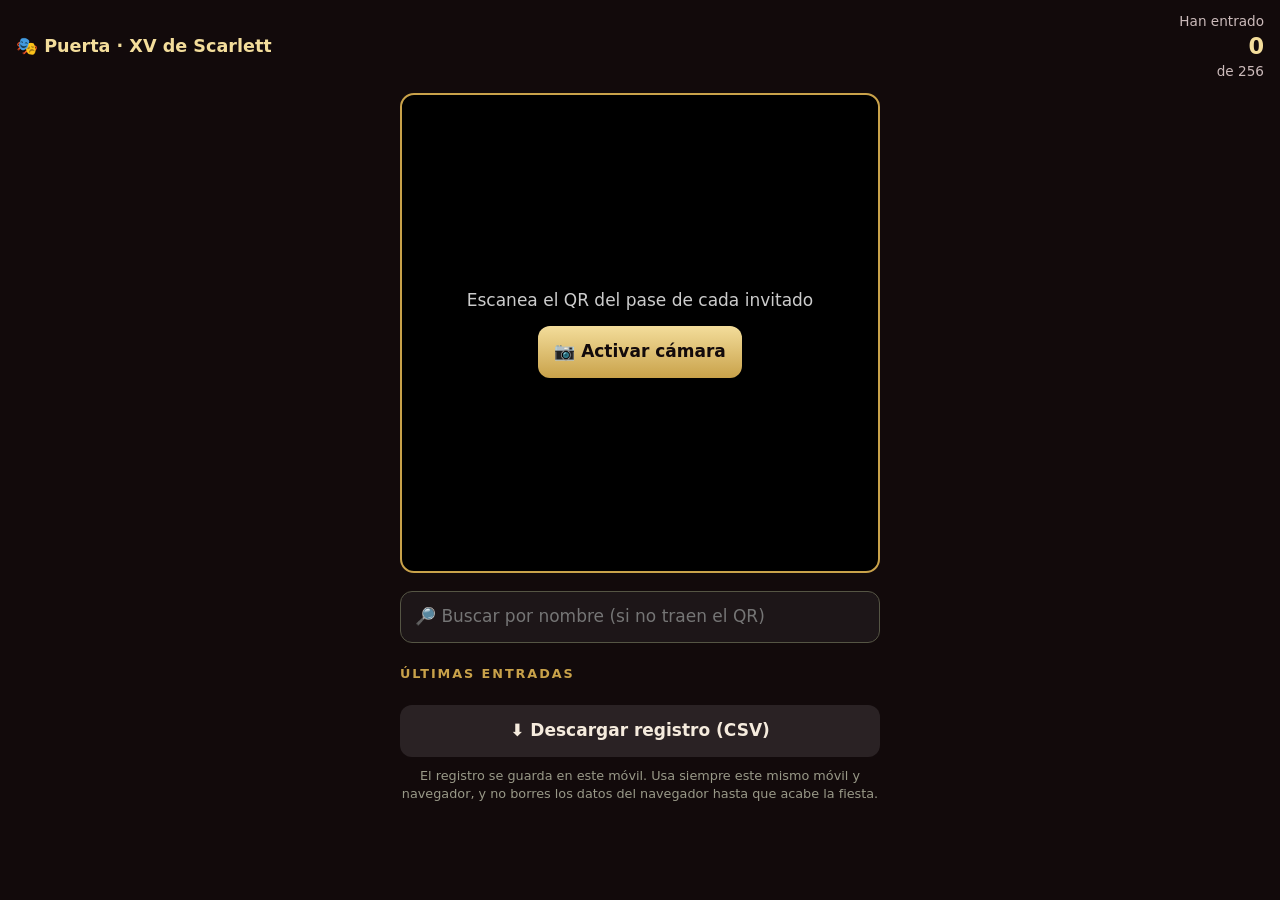
==== puerta.html @ 096795a8 "Pase con QR, página de puerta y códigos protegidos" ====
<!doctype html>
<html lang="es">
<head>
  <meta charset="utf-8">
  <meta name="viewport" content="width=device-width, initial-scale=1, viewport-fit=cover">
  <meta name="robots" content="noindex, nofollow">
  <title>Puerta · XV de Scarlett</title>
  <meta name="theme-color" content="#120A0B">
  <link rel="icon" href="assets/antifaz.svg" type="image/svg+xml">
  <style>
    :root { --burdeos:#6B0F1A; --dorado:#C9A24A; --dorado-claro:#F3DD9B; --negro:#120A0B; --marfil:#F5EBDD; --verde:#1F7A4A; --rojo:#B3261E; }
    * { box-sizing: border-box; margin: 0; padding: 0; }
    [hidden] { display: none !important; }
    body { min-height: 100svh; background: var(--negro); color: var(--marfil); font: 17px/1.4 -apple-system, system-ui, "Segoe UI", Roboto, sans-serif; padding: 12px 16px 40px; }
    header { display: flex; justify-content: space-between; align-items: center; gap: 10px; margin-bottom: 12px; }
    h1 { font-size: 1.1rem; color: var(--dorado-claro); font-weight: 700; }
    .total { text-align: right; font-size: .85rem; color: #cbb; }
    .total b { display: block; font-size: 1.4rem; color: var(--dorado-claro); }
    .camara { position: relative; width: 100%; max-width: 480px; margin: 0 auto; aspect-ratio: 1; background: #000; border-radius: 14px; overflow: hidden; border: 2px solid var(--dorado); }
    video { width: 100%; height: 100%; object-fit: cover; display: block; }
    .mira { position: absolute; inset: 18%; border: 3px solid rgba(243,221,155,.85); border-radius: 12px; box-shadow: 0 0 0 999px rgba(0,0,0,.35); pointer-events: none; }
    .camara-off { position: absolute; inset: 0; display: grid; place-items: center; text-align: center; padding: 20px; color: #ccc; }
    button { font: inherit; border: 0; border-radius: 12px; padding: 14px 16px; font-weight: 700; cursor: pointer; }
    .b-oro { background: linear-gradient(180deg, var(--dorado-claro), var(--dorado)); color: var(--negro); }
    .b-verde { background: var(--verde); color: #fff; }
    .b-gris { background: #2a2224; color: var(--marfil); }
    .ancho { width: 100%; }
    .fila { display: flex; gap: 10px; margin-top: 10px; }
    .fila > * { flex: 1; }
    .resultado { margin: 14px auto 0; max-width: 480px; border-radius: 16px; padding: 18px; text-align: center; border: 3px solid transparent; }
    .resultado.ok { background: #10301f; border-color: var(--verde); }
    .resultado.lleno { background: #3a0f0d; border-color: var(--rojo); }
    .resultado.mal { background: #2a2224; border-color: #777; }
    .r-icono { font-size: 2.6rem; line-height: 1; }
    .r-nombre { font-size: 1.6rem; font-weight: 800; margin: 6px 0 2px; color: #fff; }
    .r-detalle { font-size: 1.05rem; color: #ddd; }
    .r-cuenta { font-size: 2.4rem; font-weight: 800; margin: 8px 0 2px; }
    .resultado.ok .r-cuenta { color: #7CE0A6; }
    .resultado.lleno .r-cuenta { color: #FF8A80; }
    .buscar { max-width: 480px; margin: 18px auto 0; }
    input { width: 100%; font: inherit; padding: 13px 14px; border-radius: 12px; border: 1px solid #554; background: #1d1618; color: #fff; }
    .lista { list-style: none; margin-top: 6px; }
    .lista li { padding: 12px 10px; border-bottom: 1px solid #332; display: flex; justify-content: space-between; gap: 10px; cursor: pointer; }
    .lista li span:last-child { color: #bba; white-space: nowrap; }
    .seccion { max-width: 480px; margin: 22px auto 0; }
    .seccion h2 { font-size: .8rem; letter-spacing: .15em; text-transform: uppercase; color: var(--dorado); margin-bottom: 6px; }
    .historial li { cursor: default; font-size: .95rem; }
    .aviso { font-size: .8rem; color: #998; margin-top: 10px; text-align: center; }
  </style>
</head>
<body>
  <header>
    <h1>🎭 Puerta · XV de Scarlett</h1>
    <div class="total">Han entrado<b id="totalDentro">0</b>de <span id="totalEsperado">0</span></div>
  </header>

  <div class="camara">
    <video id="video" playsinline muted></video>
    <div class="mira" id="mira" hidden></div>
    <div class="camara-off" id="camaraOff">
      <div>
        <p style="margin-bottom:14px">Escanea el QR del pase de cada invitado</p>
        <button class="b-oro" id="activar">📷 Activar cámara</button>
      </div>
    </div>
  </div>

  <div class="resultado" id="resultado" hidden>
    <div class="r-icono" id="rIcono"></div>
    <div class="r-nombre" id="rNombre"></div>
    <div class="r-detalle" id="rDetalle"></div>
    <div class="r-cuenta" id="rCuenta"></div>
    <div class="fila" id="rBotones">
      <button class="b-verde" id="entra1">+1 entra</button>
      <button class="b-verde" id="entranTodos"></button>
    </div>
    <div class="fila">
      <button class="b-gris" id="corregir">−1 corregir</button>
      <button class="b-oro" id="siguiente">Escanear siguiente</button>
    </div>
  </div>

  <div class="buscar">
    <input id="buscar" type="search" placeholder="🔎 Buscar por nombre (si no traen el QR)" autocomplete="off">
    <ul class="lista" id="resultados"></ul>
  </div>

  <div class="seccion">
    <h2>Últimas entradas</h2>
    <ul class="lista historial" id="historial"></ul>
  </div>

  <div class="seccion">
    <button class="b-gris ancho" id="exportar">⬇️ Descargar registro (CSV)</button>
    <p class="aviso">El registro se guarda en este móvil. Usa siempre este mismo móvil y navegador, y no borres los datos del navegador hasta que acabe la fiesta.</p>
  </div>

  <script src="assets/vendor/jsQR.min.js"></script>
  <script>
  (function () {
    const $ = (s) => document.querySelector(s);
    const CLAVE = "xv-scarlett-puerta";
    let invitados = {};          // huella → {nombre, pases, limite}
    let estado = { dentro: {}, log: [] };
    try { estado = JSON.parse(localStorage.getItem(CLAVE)) || estado; } catch (e) {}
    const guardar = () => { try { localStorage.setItem(CLAVE, JSON.stringify(estado)); } catch (e) {} };
    let actual = null;           // huella del invitado mostrado
    let escaneando = false, stream = null;

    async function huella(txt) {
      const buf = await crypto.subtle.digest("SHA-256", new TextEncoder().encode(txt));
      return Array.from(new Uint8Array(buf)).map((b) => b.toString(16).padStart(2, "0")).join("").slice(0, 24);
    }
    const nombreDe = (inv) => inv.nombre || "Invitado especial";
    const dentro = (h) => estado.dentro[h] || 0;

    function totales() {
      let t = 0, e = 0;
      for (const [h, inv] of Object.entries(invitados)) { e += inv.limite || 0; t += dentro(h); }
      $("#totalDentro").textContent = t;
      $("#totalEsperado").textContent = e;
    }

    function historial() {
      const ul = $("#historial"); ul.innerHTML = "";
      estado.log.slice(-12).reverse().forEach((r) => {
        const li = document.createElement("li");
        li.innerHTML = "<span></span><span></span>";
        li.children[0].textContent = (r.n > 0 ? "✅ " : "↩️ ") + r.nombre;
        li.children[1].textContent = (r.n > 0 ? "+" : "") + r.n + " · " + r.hora;
        ul.appendChild(li);
      });
    }

    function mostrar(h) {
      actual = h;
      const inv = invitados[h];
      const box = $("#resultado");
      box.hidden = false;
      box.className = "resultado";
      if (!inv) {
        box.classList.add("mal");
        $("#rIcono").textContent = "❌";
        $("#rNombre").textContent = "Pase no válido";
        $("#rDetalle").textContent = "Este código no es de ninguna invitación.";
        $("#rCuenta").textContent = "";
        $("#rBotones").hidden = true; $("#corregir").hidden = true;
      } else {
        const lim = inv.limite || 0, d = dentro(h), faltan = Math.max(lim - d, 0);
        const familia = !inv.pases;
        box.classList.add(faltan > 0 ? "ok" : "lleno");
        $("#rIcono").textContent = faltan > 0 ? "✅" : "⛔";
        $("#rNombre").textContent = nombreDe(inv);
        $("#rDetalle").textContent = (familia ? "Familia · límite en puerta: " : "Invitación para ") + lim + (lim === 1 ? " persona" : " personas");
        $("#rCuenta").textContent = faltan > 0 ? `Han entrado ${d} de ${lim}` : `YA ENTRARON ${d} de ${lim}`;
        $("#rBotones").hidden = faltan === 0; $("#corregir").hidden = d === 0;
        $("#entranTodos").hidden = faltan < 2;
        $("#entranTodos").textContent = `Entran ${faltan}`;
      }
      box.scrollIntoView({ behavior: "smooth", block: "center" });
    }

    function registrar(n) {
      const inv = invitados[actual]; if (!inv) return;
      const lim = inv.limite || 0;
      const nuevo = Math.min(Math.max(dentro(actual) + n, 0), lim);
      const real = nuevo - dentro(actual);
      if (!real) return;
      estado.dentro[actual] = nuevo;
      estado.log.push({ h: actual, nombre: nombreDe(inv), n: real, hora: new Date().toLocaleTimeString("es-BO", { hour: "2-digit", minute: "2-digit" }) });
      guardar(); totales(); historial(); mostrar(actual);
    }
    $("#entra1").onclick = () => registrar(1);
    $("#entranTodos").onclick = () => { const inv = invitados[actual]; registrar((inv.limite || 0) - dentro(actual)); };
    $("#corregir").onclick = () => registrar(-1);
    $("#siguiente").onclick = () => { $("#resultado").hidden = true; actual = null; window.scrollTo({ top: 0, behavior: "smooth" }); iniciar(); };

    // --- Cámara y lectura del QR ---
    const video = $("#video");
    const lienzo = document.createElement("canvas");
    const ctx = lienzo.getContext("2d", { willReadFrequently: true });
    async function iniciar() {
      if (escaneando) return;
      try {
        if (!stream) stream = await navigator.mediaDevices.getUserMedia({ video: { facingMode: "environment" }, audio: false });
        video.srcObject = stream; await video.play();
        $("#camaraOff").hidden = true; $("#mira").hidden = false;
        escaneando = true; requestAnimationFrame(leer);
      } catch (e) {
        $("#camaraOff").hidden = false;
        $("#camaraOff").querySelector("p").textContent = "No pude abrir la cámara. Revisa el permiso del navegador o usa la búsqueda por nombre.";
      }
    }
    function leer() {
      if (!escaneando) return;
      if (video.readyState === video.HAVE_ENOUGH_DATA) {
        const w = 480, hgt = Math.round(480 * video.videoHeight / video.videoWidth);
        lienzo.width = w; lienzo.height = hgt;
        ctx.drawImage(video, 0, 0, w, hgt);
        const res = jsQR(ctx.getImageData(0, 0, w, hgt).data, w, hgt, { inversionAttempts: "dontInvert" });
        if (res && res.data) { escaneando = false; leido(res.data); return; }
      }
      requestAnimationFrame(leer);
    }
    async function leido(texto) {
      if (navigator.vibrate) navigator.vibrate(120);
      let codigo = texto.trim();
      try { codigo = new URL(texto).searchParams.get("i") || codigo; } catch (e) {}
      mostrar(await huella(codigo.trim().toLowerCase()));
    }
    $("#activar").onclick = iniciar;

    // --- Búsqueda por nombre ---
    const norm = (t) => (t || "").normalize("NFD").replace(/[̀-ͯ]/g, "").toLowerCase();
    $("#buscar").addEventListener("input", (e) => {
      const q = norm(e.target.value.trim()), ul = $("#resultados");
      ul.innerHTML = "";
      if (q.length < 2) return;
      Object.entries(invitados).filter(([, inv]) => inv.nombre && norm(inv.nombre).includes(q)).slice(0, 8).forEach(([h, inv]) => {
        const li = document.createElement("li");
        li.innerHTML = "<span></span><span></span>";
        li.children[0].textContent = inv.nombre;
        li.children[1].textContent = `${dentro(h)} / ${inv.limite}`;
        li.onclick = () => { escaneando = false; ul.innerHTML = ""; e.target.value = ""; mostrar(h); };
        ul.appendChild(li);
      });
    });

    // --- Exportar ---
    $("#exportar").onclick = () => {
      const filas = [["Nombre", "Límite", "Han entrado"]];
      for (const [h, inv] of Object.entries(invitados)) filas.push([nombreDe(inv), inv.limite, dentro(h)]);
      filas.push([], ["Hora", "Nombre", "Movimiento"]);
      estado.log.forEach((r) => filas.push([r.hora, r.nombre, r.n]));
      const csv = "﻿" + filas.map((f) => f.map((v) => `"${String(v ?? "").replace(/"/g, '""')}"`).join(";")).join("\n");
      const a = document.createElement("a");
      a.href = URL.createObjectURL(new Blob([csv], { type: "text/csv" }));
      a.download = "entradas-xv-scarlett.csv"; a.click();
    };

    fetch("invitados.json", { cache: "no-cache" }).then((r) => r.json()).then((d) => { invitados = d; totales(); historial(); });
  })();
  </script>
</body>
</html>
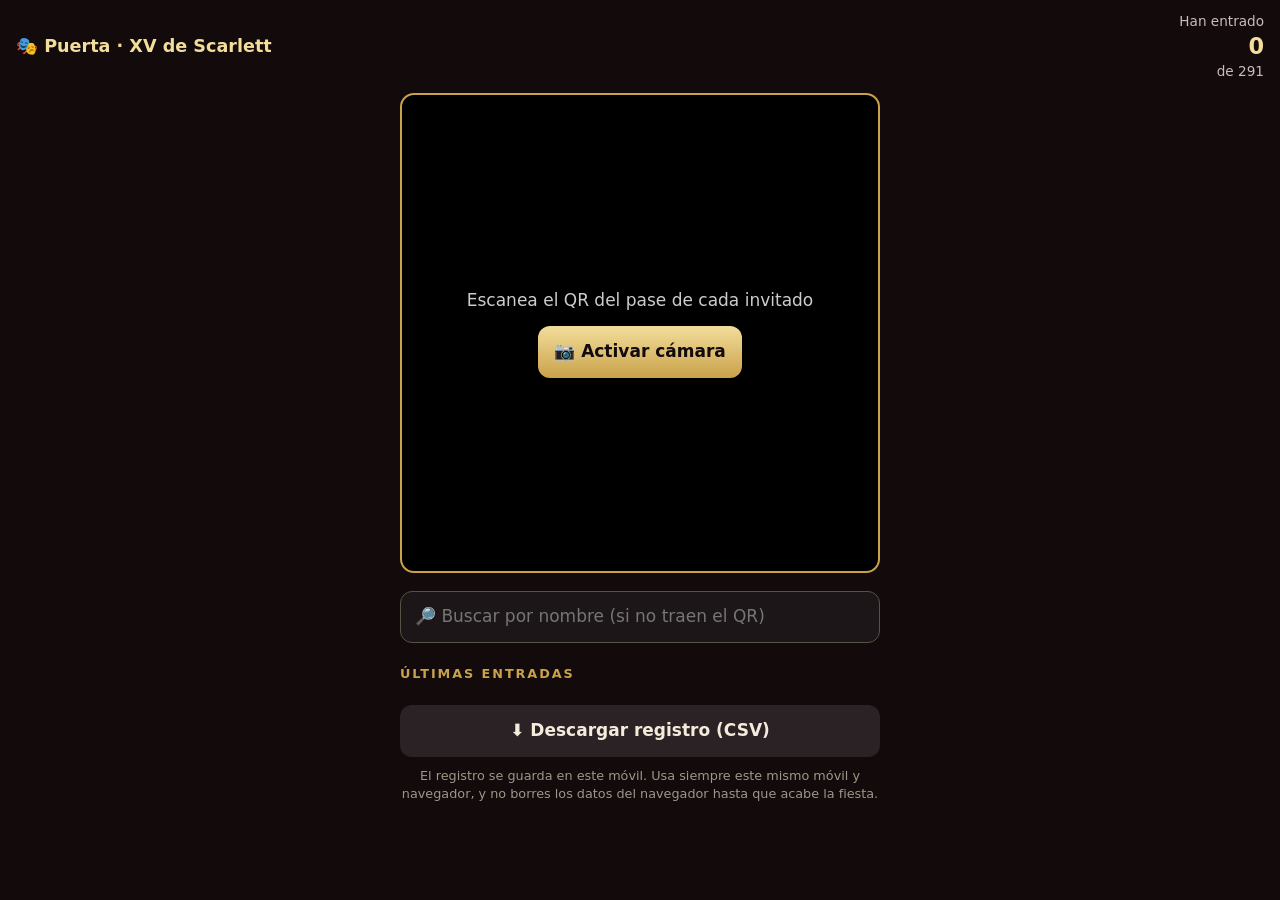
==== commit ab09c41d: "Invitados especiales" ====
--- a/puerta.html
+++ b/puerta.html
@@ -45,6 +45,9 @@
     .seccion { max-width: 480px; margin: 22px auto 0; }
     .seccion h2 { font-size: .8rem; letter-spacing: .15em; text-transform: uppercase; color: var(--dorado); margin-bottom: 6px; }
     .historial li { cursor: default; font-size: .95rem; }
+    .selector { display: flex; align-items: center; justify-content: space-between; gap: 6px; flex: 0 0 44%; }
+    .selector button { flex: 1; font-size: 1.4rem; padding: 10px 0; }
+    .selector span { min-width: 2ch; text-align: center; font-size: 1.8rem; font-weight: 800; }
     .aviso { font-size: .8rem; color: #998; margin-top: 10px; text-align: center; }
   </style>
 </head>
@@ -71,8 +74,12 @@
     <div class="r-detalle" id="rDetalle"></div>
     <div class="r-cuenta" id="rCuenta"></div>
     <div class="fila" id="rBotones">
-      <button class="b-verde" id="entra1">+1 entra</button>
-      <button class="b-verde" id="entranTodos"></button>
+      <div class="selector">
+        <button class="b-gris" id="menos" aria-label="Uno menos">−</button>
+        <span id="cantidad">1</span>
+        <button class="b-gris" id="mas" aria-label="Uno más">+</button>
+      </div>
+      <button class="b-verde" id="confirmar"></button>
     </div>
     <div class="fila">
       <button class="b-gris" id="corregir">−1 corregir</button>
@@ -116,7 +123,7 @@
 
     function totales() {
       let t = 0, e = 0;
-      for (const [h, inv] of Object.entries(invitados)) { e += inv.limite || 0; t += dentro(h); }
+      for (const [h, inv] of Object.entries(invitados)) { if (inv.prueba) continue; e += inv.limite || 0; t += dentro(h); }
       $("#totalDentro").textContent = t;
       $("#totalEsperado").textContent = e;
     }
@@ -146,16 +153,22 @@
         $("#rCuenta").textContent = "";
         $("#rBotones").hidden = true; $("#corregir").hidden = true;
       } else {
-        const lim = inv.limite || 0, d = dentro(h), faltan = Math.max(lim - d, 0);
+        const lim = inv.limite || 0, d = dentro(h);
         const familia = !inv.pases;
+        // Familias: el número es solo un estimado, nunca se bloquea
+        const faltan = familia ? Infinity : Math.max(lim - d, 0);
         box.classList.add(faltan > 0 ? "ok" : "lleno");
         $("#rIcono").textContent = faltan > 0 ? "✅" : "⛔";
         $("#rNombre").textContent = nombreDe(inv);
-        $("#rDetalle").textContent = (familia ? "Familia · límite en puerta: " : "Invitación para ") + lim + (lim === 1 ? " persona" : " personas");
-        $("#rCuenta").textContent = faltan > 0 ? `Han entrado ${d} de ${lim}` : `YA ENTRARON ${d} de ${lim}`;
+        $("#rDetalle").textContent = familia ? `${inv.especial ? "Invitado especial" : "Familia"} · estimado: ${lim} ${lim === 1 ? "persona" : "personas"}`
+                                             : `Invitación para ${lim} ${lim === 1 ? "persona" : "personas"}`;
+        $("#rCuenta").textContent = familia ? `Han entrado ${d} (estimado ${lim})${d > lim ? " · más de lo previsto, sin problema" : ""}`
+                                            : (faltan > 0 ? `Han entrado ${d} de ${lim}` : `YA ENTRARON ${d} de ${lim}`);
         $("#rBotones").hidden = faltan === 0; $("#corregir").hidden = d === 0;
-        $("#entranTodos").hidden = faltan < 2;
-        $("#entranTodos").textContent = `Entran ${faltan}`;
+        // Invitación normal: por defecto entran todos los que faltan. Familia: de uno en uno (llegan por partes).
+        cantidad = familia ? 1 : faltan;
+        pintarCantidad(faltan);
+        if (inv.prueba) $("#rDetalle").textContent += " · PRUEBA (no cuenta)";
       }
       box.scrollIntoView({ behavior: "smooth", block: "center" });
     }
@@ -163,15 +176,24 @@
     function registrar(n) {
       const inv = invitados[actual]; if (!inv) return;
       const lim = inv.limite || 0;
-      const nuevo = Math.min(Math.max(dentro(actual) + n, 0), lim);
+      const nuevo = Math.max(dentro(actual) + n, 0);
+      if (inv.pases && nuevo > lim) return;
       const real = nuevo - dentro(actual);
       if (!real) return;
       estado.dentro[actual] = nuevo;
       estado.log.push({ h: actual, nombre: nombreDe(inv), n: real, hora: new Date().toLocaleTimeString("es-BO", { hour: "2-digit", minute: "2-digit" }) });
       guardar(); totales(); historial(); mostrar(actual);
     }
-    $("#entra1").onclick = () => registrar(1);
-    $("#entranTodos").onclick = () => { const inv = invitados[actual]; registrar((inv.limite || 0) - dentro(actual)); };
+    let cantidad = 1;
+    const faltanDe = (h) => !invitados[h].pases ? Infinity : Math.max((invitados[h].limite || 0) - dentro(h), 0);
+    function pintarCantidad(faltan) {
+      cantidad = Math.min(Math.max(cantidad, 1), faltan);
+      $("#cantidad").textContent = cantidad;
+      $("#confirmar").textContent = cantidad === 1 ? "✓ Entra 1" : `✓ Entran ${cantidad}`;
+    }
+    $("#menos").onclick = () => { cantidad--; pintarCantidad(faltanDe(actual)); };
+    $("#mas").onclick = () => { cantidad++; pintarCantidad(faltanDe(actual)); };
+    $("#confirmar").onclick = () => registrar(cantidad);
     $("#corregir").onclick = () => registrar(-1);
     $("#siguiente").onclick = () => { $("#resultado").hidden = true; actual = null; window.scrollTo({ top: 0, behavior: "smooth" }); iniciar(); };
 
@@ -220,7 +242,7 @@
         const li = document.createElement("li");
         li.innerHTML = "<span></span><span></span>";
         li.children[0].textContent = inv.nombre;
-        li.children[1].textContent = `${dentro(h)} / ${inv.limite}`;
+        li.children[1].textContent = inv.pases ? `${dentro(h)} / ${inv.limite}` : `${dentro(h)} · ~${inv.limite}`;
         li.onclick = () => { escaneando = false; ul.innerHTML = ""; e.target.value = ""; mostrar(h); };
         ul.appendChild(li);
       });
@@ -228,7 +250,7 @@
 
     // --- Exportar ---
     $("#exportar").onclick = () => {
-      const filas = [["Nombre", "Límite", "Han entrado"]];
+      const filas = [["Nombre", "Límite (familias: estimado)", "Han entrado"]];
       for (const [h, inv] of Object.entries(invitados)) filas.push([nombreDe(inv), inv.limite, dentro(h)]);
       filas.push([], ["Hora", "Nombre", "Movimiento"]);
       estado.log.forEach((r) => filas.push([r.hora, r.nombre, r.n]));
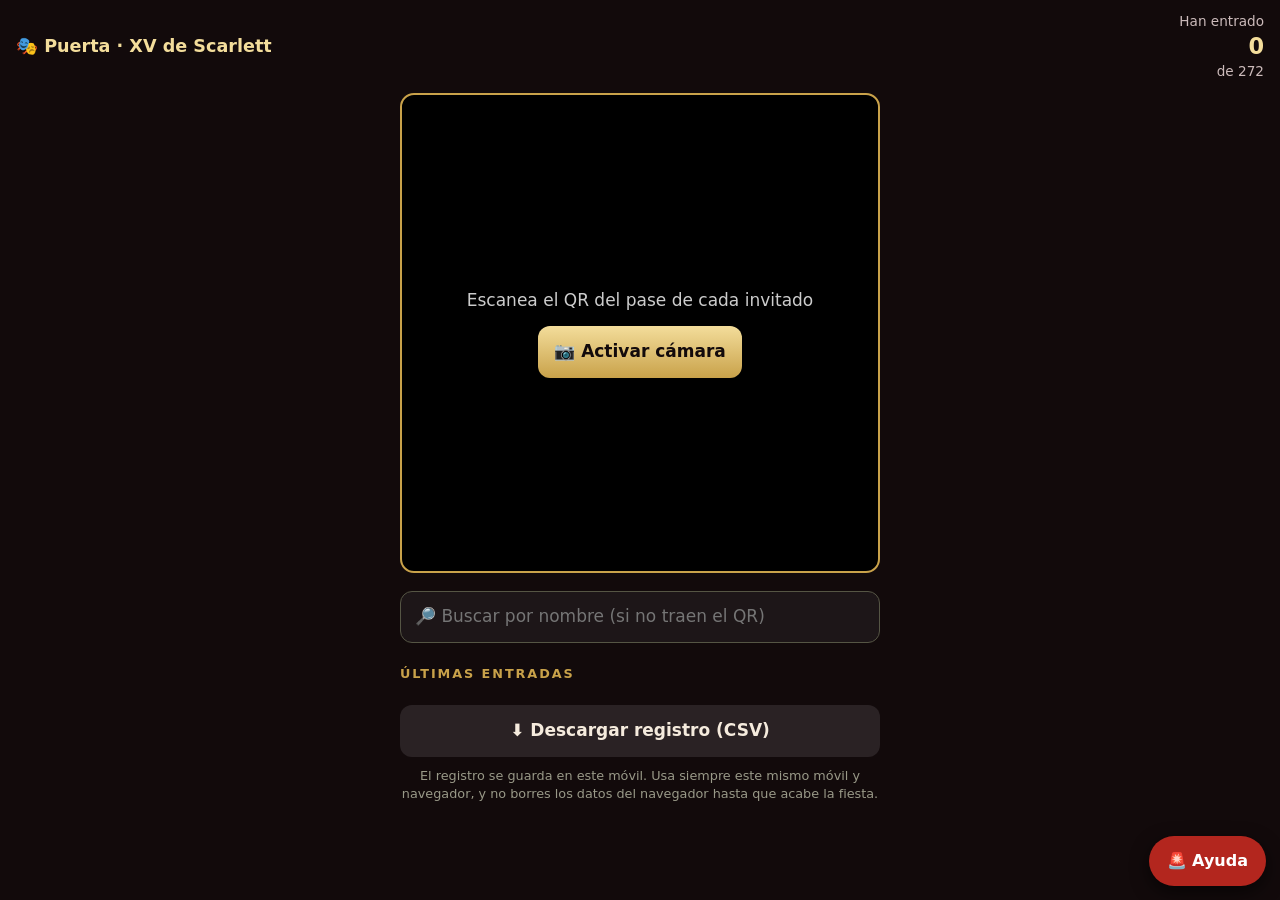
==== commit c7bb5f52: "Actualizar invitación" ====
--- a/puerta.html
+++ b/puerta.html
@@ -11,7 +11,7 @@
     :root { --burdeos:#6B0F1A; --dorado:#C9A24A; --dorado-claro:#F3DD9B; --negro:#120A0B; --marfil:#F5EBDD; --verde:#1F7A4A; --rojo:#B3261E; }
     * { box-sizing: border-box; margin: 0; padding: 0; }
     [hidden] { display: none !important; }
-    body { min-height: 100svh; background: var(--negro); color: var(--marfil); font: 17px/1.4 -apple-system, system-ui, "Segoe UI", Roboto, sans-serif; padding: 12px 16px 40px; }
+    body { min-height: 100svh; background: var(--negro); color: var(--marfil); font: 17px/1.4 -apple-system, system-ui, "Segoe UI", Roboto, sans-serif; padding: 12px 16px 96px; }
     header { display: flex; justify-content: space-between; align-items: center; gap: 10px; margin-bottom: 12px; }
     h1 { font-size: 1.1rem; color: var(--dorado-claro); font-weight: 700; }
     .total { text-align: right; font-size: .85rem; color: #cbb; }
@@ -49,6 +49,19 @@
     .selector button { flex: 1; font-size: 1.4rem; padding: 10px 0; }
     .selector span { min-width: 2ch; text-align: center; font-size: 1.8rem; font-weight: 800; }
     .aviso { font-size: .8rem; color: #998; margin-top: 10px; text-align: center; }
+    /* Botón de ayuda: avisa a la organizadora */
+    .b-rojo { background: var(--rojo); color: #fff; }
+    .ayuda-flotante { position: fixed; right: 14px; bottom: calc(14px + env(safe-area-inset-bottom)); z-index: 20; border-radius: 999px; padding: 14px 18px; box-shadow: 0 6px 18px rgba(0,0,0,.6); font-size: 1rem; }
+    .panel-fondo { position: fixed; inset: 0; z-index: 30; background: rgba(0,0,0,.7); display: grid; align-items: end; }
+    .panel { background: #1d1618; border-top: 3px solid var(--rojo); border-radius: 18px 18px 0 0; padding: 18px 16px calc(20px + env(safe-area-inset-bottom)); max-width: 520px; width: 100%; margin: 0 auto; max-height: 92svh; overflow: auto; }
+    .panel h2 { font-size: 1.15rem; color: #fff; margin-bottom: 4px; }
+    .panel p { font-size: .9rem; color: #bba; margin-bottom: 12px; }
+    .motivos { display: grid; gap: 8px; margin-bottom: 10px; }
+    .motivos button { text-align: left; background: #2a2224; color: var(--marfil); border: 2px solid transparent; font-weight: 600; }
+    .motivos button.elegido { border-color: var(--rojo); background: #3a1a1a; }
+    .panel textarea { width: 100%; font: inherit; padding: 12px; border-radius: 12px; border: 1px solid #554; background: #120d0e; color: #fff; min-height: 64px; resize: vertical; }
+    .estado-aviso { margin-top: 10px; text-align: center; font-weight: 700; min-height: 1.4em; }
+    .estado-aviso.ok { color: #7CE0A6; } .estado-aviso.error { color: #FF8A80; }
   </style>
 </head>
 <body>
@@ -100,6 +113,29 @@
   <div class="seccion">
     <button class="b-gris ancho" id="exportar">⬇️ Descargar registro (CSV)</button>
     <p class="aviso">El registro se guarda en este móvil. Usa siempre este mismo móvil y navegador, y no borres los datos del navegador hasta que acabe la fiesta.</p>
+  </div>
+
+  <!-- Ayuda: avisa a la organizadora (notificación ntfy y/o WhatsApp) -->
+  <button class="b-rojo ayuda-flotante" id="abrirAyuda">🚨 Ayuda</button>
+  <div class="panel-fondo" id="panelAyuda" hidden>
+    <div class="panel" role="dialog" aria-labelledby="tituloAyuda">
+      <h2 id="tituloAyuda">🚨 Pedir ayuda en la puerta</h2>
+      <p>Le llega un aviso al móvil de la organizadora para que venga. Elige qué pasa:</p>
+      <div class="motivos" id="motivos">
+        <button data-m="Pase no válido o no está en la lista">❌ Pase no válido / no está en la lista</button>
+        <button data-m="Vienen más personas de las previstas">👥 Vienen más personas de las previstas</button>
+        <button data-m="Problema con la cámara o la web">📵 Problema con la cámara o la web</button>
+        <button data-m="Alguien insiste en entrar / situación incómoda">⚠️ Alguien insiste / situación incómoda</button>
+        <button data-m="Ven a la puerta, por favor">🙋 Solo ven a la puerta</button>
+      </div>
+      <textarea id="detalleAyuda" placeholder="Detalle (opcional): nombre, cuántos son…"></textarea>
+      <div class="fila">
+        <button class="b-rojo" id="enviarAyuda">🔔 Enviar aviso</button>
+        <button class="b-verde" id="whatsAyuda">📲 WhatsApp</button>
+      </div>
+      <div class="estado-aviso" id="estadoAyuda"></div>
+      <button class="b-gris ancho" id="cerrarAyuda" style="margin-top:8px">Cerrar</button>
+    </div>
   </div>
 
   <script src="assets/vendor/jsQR.min.js"></script>
@@ -260,6 +296,52 @@
       a.download = "entradas-xv-scarlett.csv"; a.click();
     };
 
+    // --- Ayuda: aviso a la organizadora ---
+    // Canal secreto de ntfy: ella se suscribe a este nombre en la app ntfy del móvil.
+    const AVISO = { ntfy: "https://ntfy.sh/", canal: "xv-scarlett-puerta-tmtgk4142acasn", whatsapp: "59173564007" /* número con código de país, sin + (vacío = elegir contacto) */ };
+    let motivo = "", ultimoAviso = 0;
+    const panel = $("#panelAyuda"), estadoAyuda = $("#estadoAyuda");
+    const pintarEstado = (txt, clase) => { estadoAyuda.textContent = txt; estadoAyuda.className = "estado-aviso " + (clase || ""); };
+    $("#abrirAyuda").onclick = () => { panel.hidden = false; pintarEstado(""); };
+    $("#cerrarAyuda").onclick = () => { panel.hidden = true; };
+    panel.addEventListener("click", (e) => { if (e.target === panel) panel.hidden = true; });
+    $("#motivos").addEventListener("click", (e) => {
+      const b = e.target.closest("button"); if (!b) return;
+      motivo = b.dataset.m;
+      document.querySelectorAll("#motivos button").forEach((x) => x.classList.toggle("elegido", x === b));
+    });
+    function textoAviso() {
+      const partes = [motivo || "Ven a la puerta, por favor"];
+      const extra = $("#detalleAyuda").value.trim();
+      if (extra) partes.push(extra);
+      const inv = actual && invitados[actual];
+      if (inv) partes.push(`En pantalla: ${nombreDe(inv)} (han entrado ${dentro(actual)}, ${inv.pases ? "límite" : "estimado"} ${inv.limite || 0})`);
+      else if (actual) partes.push("En pantalla: pase NO válido");
+      partes.push(`Total dentro: ${$("#totalDentro").textContent} de ${$("#totalEsperado").textContent}`);
+      partes.push("🕒 " + new Date().toLocaleTimeString("es-BO", { hour: "2-digit", minute: "2-digit" }));
+      return partes.join("\n");
+    }
+    $("#enviarAyuda").onclick = async () => {
+      if (Date.now() - ultimoAviso < 20000) { pintarEstado("Ya se envió un aviso hace un momento. Espera unos segundos.", "error"); return; }
+      const boton = $("#enviarAyuda"); boton.disabled = true; pintarEstado("Enviando…");
+      try {
+        // Sin cabeceras propias para que el navegador no haga una consulta previa (CORS).
+        const r = await fetch(AVISO.ntfy, { method: "POST", body: JSON.stringify({
+          topic: AVISO.canal, title: "🚨 Te necesitan en la puerta", message: textoAviso(),
+          priority: 5, tags: ["rotating_light"] }) });
+        if (!r.ok) throw new Error(r.status);
+        ultimoAviso = Date.now();
+        pintarEstado("✅ Aviso enviado. Ya va para la puerta.", "ok");
+        if (navigator.vibrate) navigator.vibrate([80, 60, 80]);
+      } catch (e) {
+        pintarEstado("No se pudo enviar (¿sin internet?). Usa el botón de WhatsApp.", "error");
+      } finally { boton.disabled = false; }
+    };
+    $("#whatsAyuda").onclick = () => {
+      const url = "https://wa.me/" + (AVISO.whatsapp || "") + "?text=" + encodeURIComponent("🚨 Te necesitan en la puerta\n" + textoAviso());
+      window.open(url, "_blank");
+    };
+
     fetch("invitados.json", { cache: "no-cache" }).then((r) => r.json()).then((d) => { invitados = d; totales(); historial(); });
   })();
   </script>
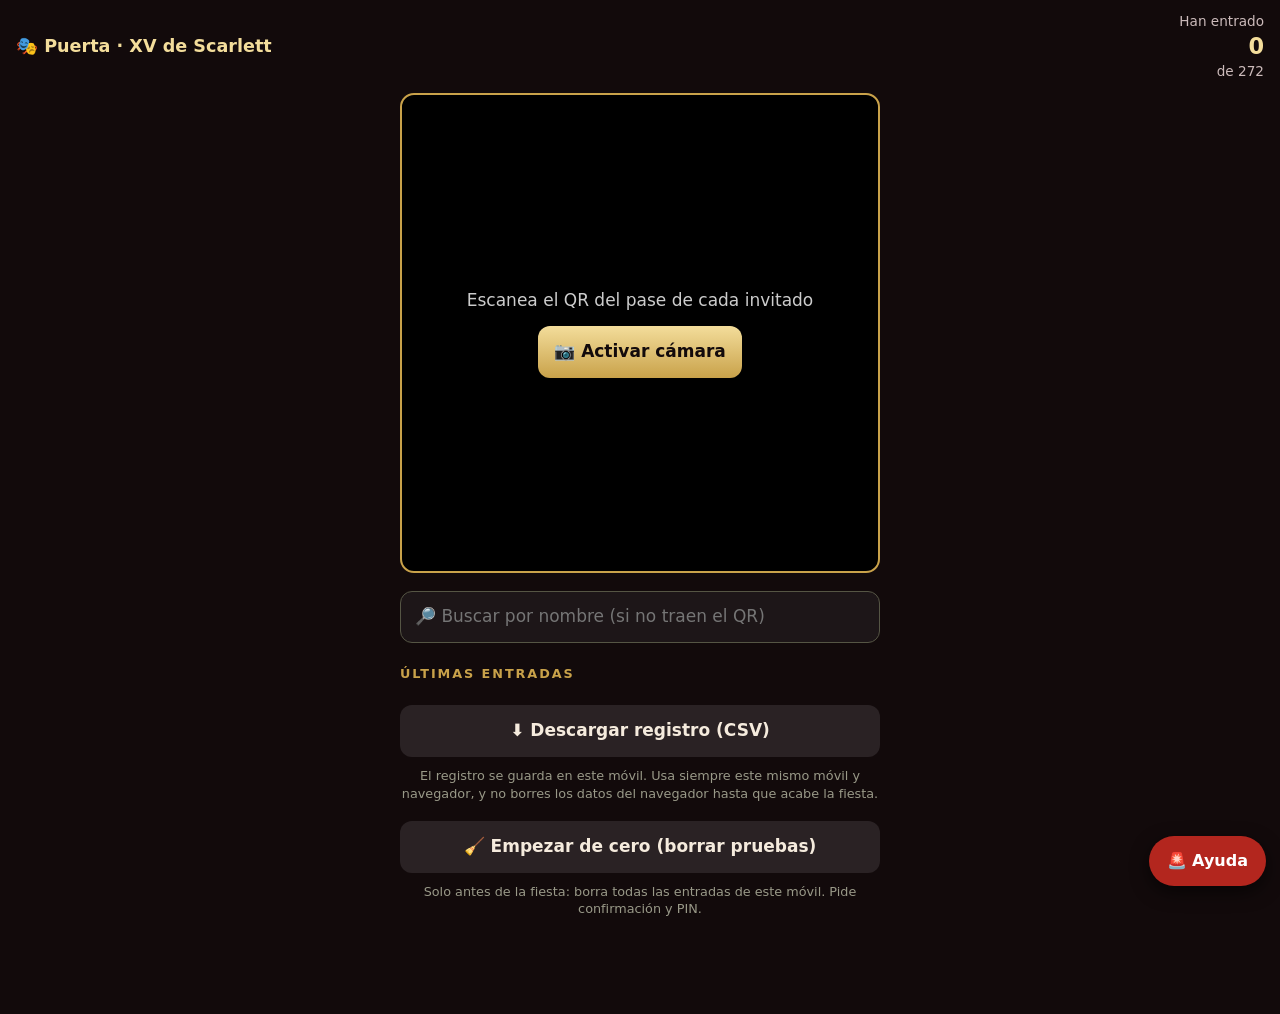
==== commit b1692c47: "Actualizar invitación" ====
--- a/puerta.html
+++ b/puerta.html
@@ -113,6 +113,18 @@
   <div class="seccion">
     <button class="b-gris ancho" id="exportar">⬇️ Descargar registro (CSV)</button>
     <p class="aviso">El registro se guarda en este móvil. Usa siempre este mismo móvil y navegador, y no borres los datos del navegador hasta que acabe la fiesta.</p>
+    <button class="b-gris ancho" id="reiniciar" style="margin-top:18px">🧹 Empezar de cero (borrar pruebas)</button>
+    <div id="confirmarBorrado" class="resultado lleno" hidden>
+      <div class="r-icono">⚠️</div>
+      <div class="r-detalle" style="margin:6px 0 12px">¿Seguro que quieres borrar <b>todas</b> las entradas de este móvil? No se puede deshacer.</div>
+      <input id="pinBorrado" type="password" inputmode="numeric" maxlength="4" placeholder="PIN de 4 dígitos" autocomplete="off" style="text-align:center;letter-spacing:.4em;font-size:1.3rem">
+      <div class="fila">
+        <button class="b-gris" id="cancelarBorrado">Cancelar</button>
+        <button class="b-rojo" id="okBorrado">Sí, borrar todo</button>
+      </div>
+      <div class="estado-aviso error" id="errorBorrado"></div>
+    </div>
+    <p class="aviso">Solo antes de la fiesta: borra todas las entradas de este móvil. Pide confirmación y PIN.</p>
   </div>
 
   <!-- Ayuda: avisa a la organizadora (notificación ntfy y/o WhatsApp) -->
@@ -142,7 +154,9 @@
   <script>
   (function () {
     const $ = (s) => document.querySelector(s);
-    const CLAVE = "xv-scarlett-puerta";
+    // v2 (2026-11-18): registro nuevo y vacío; lo de "xv-scarlett-puerta" eran pruebas.
+    const CLAVE = "xv-scarlett-puerta-v2";
+    try { localStorage.removeItem("xv-scarlett-puerta"); } catch (e) {}
     let invitados = {};          // huella → {nombre, pases, limite}
     let estado = { dentro: {}, log: [] };
     try { estado = JSON.parse(localStorage.getItem(CLAVE)) || estado; } catch (e) {}
@@ -285,6 +299,25 @@
     });
 
     // --- Exportar ---
+    // --- Empezar de cero: confirmación + PIN (solo se guarda su huella) ---
+    const PIN_HUELLA = "e9cbbb2845271cd66ce073a4";
+    const cajaBorrado = $("#confirmarBorrado"), pin = $("#pinBorrado"), botonReiniciar = $("#reiniciar");
+    const cerrarBorrado = () => { cajaBorrado.hidden = true; botonReiniciar.hidden = false; pin.value = ""; $("#errorBorrado").textContent = ""; };
+    botonReiniciar.onclick = () => { botonReiniciar.hidden = true; cajaBorrado.hidden = false; pin.focus(); };
+    $("#cancelarBorrado").onclick = cerrarBorrado;
+    $("#okBorrado").onclick = async () => {
+      if ((await huella("xv-pin:" + pin.value.trim())) !== PIN_HUELLA) {
+        $("#errorBorrado").textContent = "PIN incorrecto. No se borró nada.";
+        pin.value = ""; if (navigator.vibrate) navigator.vibrate(200);
+        return;
+      }
+      estado = { dentro: {}, log: [] }; guardar(); totales(); historial();
+      $("#resultado").hidden = true; actual = null;
+      cerrarBorrado();
+      botonReiniciar.textContent = "✅ Registro vacío";
+      setTimeout(() => { botonReiniciar.textContent = "🧹 Empezar de cero (borrar pruebas)"; }, 2500);
+    };
+
     $("#exportar").onclick = () => {
       const filas = [["Nombre", "Límite (familias: estimado)", "Han entrado"]];
       for (const [h, inv] of Object.entries(invitados)) filas.push([nombreDe(inv), inv.limite, dentro(h)]);
